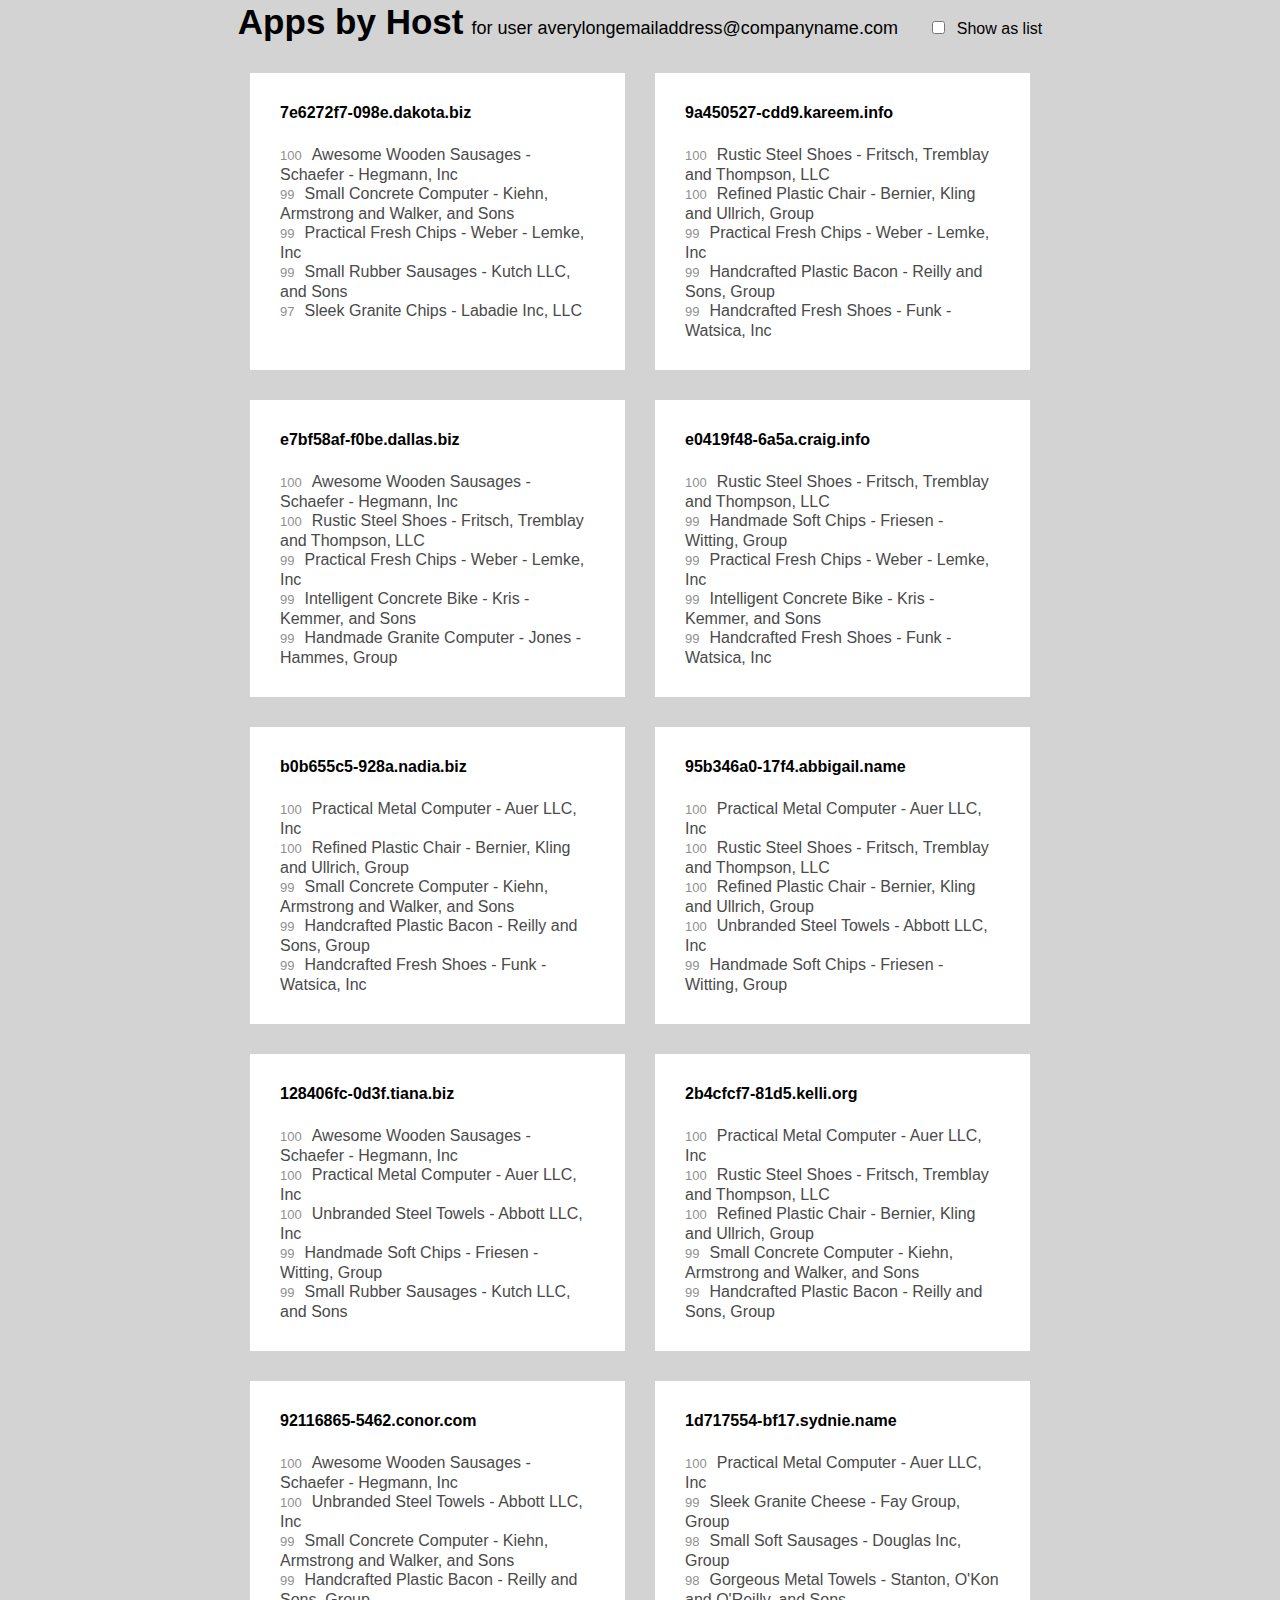
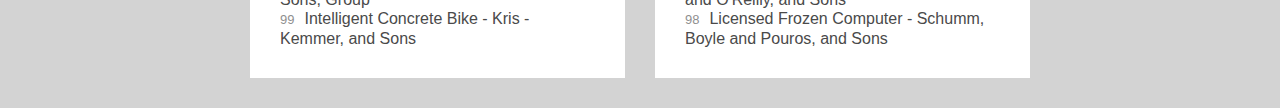
==== index.html @ 99d1b9dd "initital commit" ====
<!DOCTYPE>
<html>
<head>
  <title>Apps by Host</title>
  <link rel="stylesheet" type="text/css" href="css/styles.css">

</head>
<body>
<div class="wrapper" id="wrapper">
<div class="header">
  <span class="center">
  <span class="title">Apps by Host</span>
  <span class="email">for user averylongemailaddress@companyname.com</span>
  <span class="cta"><label><input type="checkbox" id="checkbox" onchange="changeView()">&nbsp;&nbsp;Show as list</label></span>
</span>
</div>
<div id="cardWrapper" class="cardWrapper"></div>
</div>
  <script type="text/javascript" src="data/host-app-data.json"></script>
  <script type="text/javascript" src="js/newrelic.js"></script>
  <script type="text/javascript">
    document.onload = initializeData();
  </script>
</body>

</html>
---- css/styles.css ----
@import url("reset.css");

body {
  color: #000;
  background-color: #D3D3D3;
}
.wrapper {
  margin: 0 auto;
  width: 840px;
  font-family: "Helvetica Neue", Helvetica, Arial, sans-serif;
  height: 100%;
}

.header {
  width: 100%;
}
.center {
  display: table;
  margin: 0 auto;
}

.title {
  font-size: 35px;
  font-weight: bold;
  line-height: 43px;
  margin-right: 8px;
}

.email {
  font-size: 18px;
  line-height: 22px;
}

.cta {
  margin-left: 30px;
}

#cardWrapper {
  display: grid;
  padding: 30px;
}

.cardWrapper {
  grid-template-columns: 375px 375px;
  grid-column-gap: 30px;
  grid-row-gap: 30px;
}

.cardWrapperList {
  grid-template-columns: 800px;
  grid-row-gap: 30px;
}

.card {
  display: inline-block;
  margin: 0;
  padding: 30px;
  width: 315px;
  background-color: #FFF;
}

.list {
  width: 720px;
}

.hostName {
  font-size: 16px;
  font-weight: bold;
  line-height: 19px;
  margin-bottom: 23px;
}
.appInfo {
  color: #4A4A4A;
}
.appInfo .apdex {
  opacity: 62%;
  font-size: 13px;
  line-height: 19px;
  margin-right: 10px;
}

.appInfo .appName a {
  font-size: 16px;
  line-height: 19px;
  text-decoration: none;
  color: #4A4A4A;
}
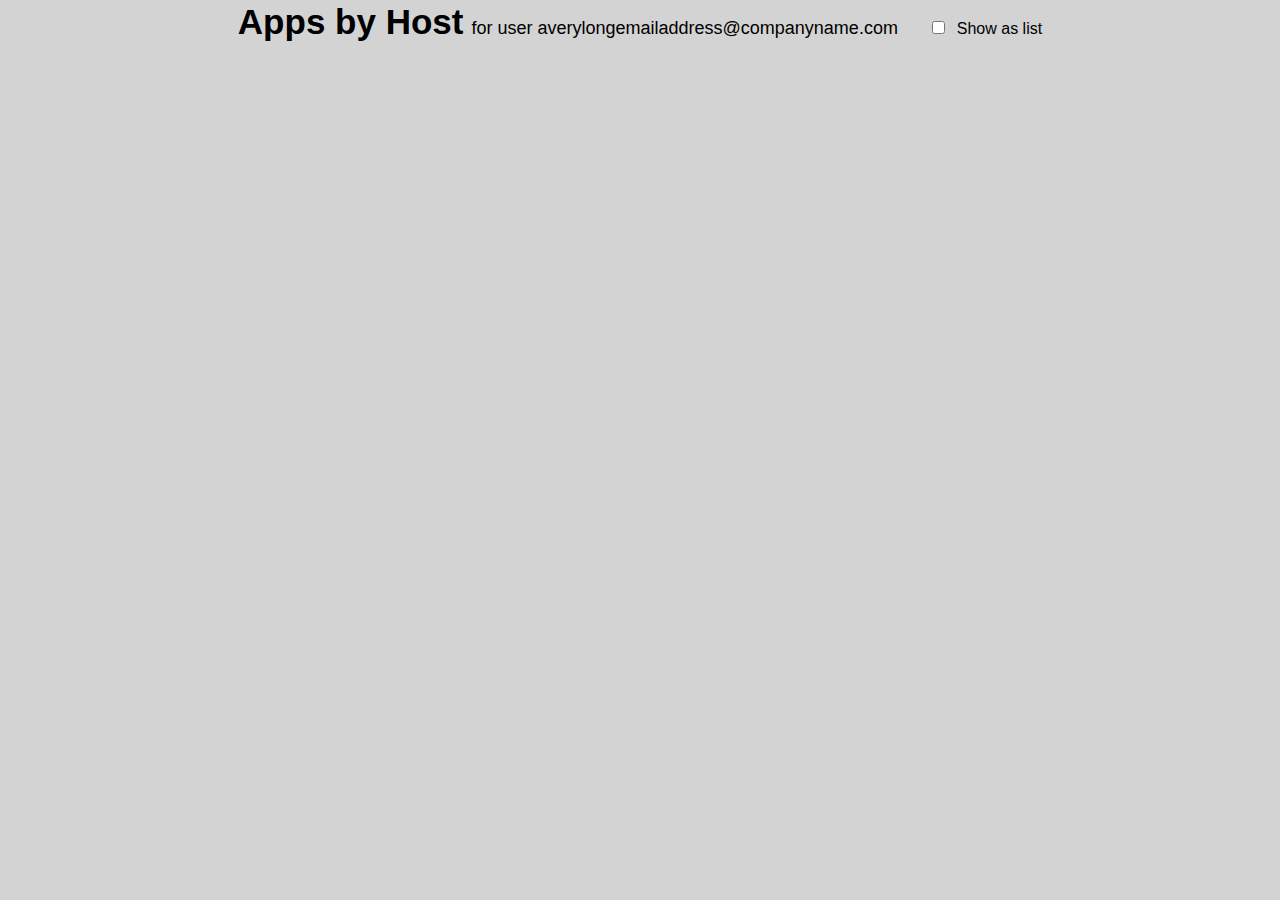
==== commit 8ae03c52: "final cleanup" ====
--- a/index.html
+++ b/index.html
@@ -3,7 +3,6 @@
 <head>
   <title>Apps by Host</title>
   <link rel="stylesheet" type="text/css" href="css/styles.css">
-
 </head>
 <body>
 <div class="wrapper" id="wrapper">
@@ -12,15 +11,14 @@
   <span class="title">Apps by Host</span>
   <span class="email">for user averylongemailaddress@companyname.com</span>
   <span class="cta"><label><input type="checkbox" id="checkbox" onchange="changeView()">&nbsp;&nbsp;Show as list</label></span>
-</span>
+  </span>
 </div>
-<div id="cardWrapper" class="cardWrapper"></div>
+  <div id="cardWrapper" class="cardWrapper"></div>
 </div>
   <script type="text/javascript" src="data/host-app-data.json"></script>
-  <script type="text/javascript" src="js/newrelic.js"></script>
+  <script type="text/javascript" src="js/challenge.js"></script>
   <script type="text/javascript">
     document.onload = initializeData();
   </script>
 </body>
-
 </html>
--- a/css/styles.css
+++ b/css/styles.css
@@ -3,12 +3,23 @@
 body {
   color: #000;
   background-color: #D3D3D3;
+  font-family: "Helvetica Neue", Helvetica, Arial, sans-serif;
 }
+
+a {
+  color: #4A4A4A;
+  text-decoration: none;
+}
+
+.spacer {
+  margin: 10px;
+}
+
 .wrapper {
   margin: 0 auto;
   width: 840px;
+  height: 100%;
   font-family: "Helvetica Neue", Helvetica, Arial, sans-serif;
-  height: 100%;
 }
 
 .header {
@@ -17,6 +28,10 @@
 .center {
   display: table;
   margin: 0 auto;
+}
+
+#selectWrapper {
+  display: inline-block;
 }
 
 .title {
@@ -52,7 +67,6 @@
 }
 
 .card {
-  display: inline-block;
   margin: 0;
   padding: 30px;
   width: 315px;
@@ -82,6 +96,4 @@
 .appInfo .appName a {
   font-size: 16px;
   line-height: 19px;
-  text-decoration: none;
-  color: #4A4A4A;
 }
